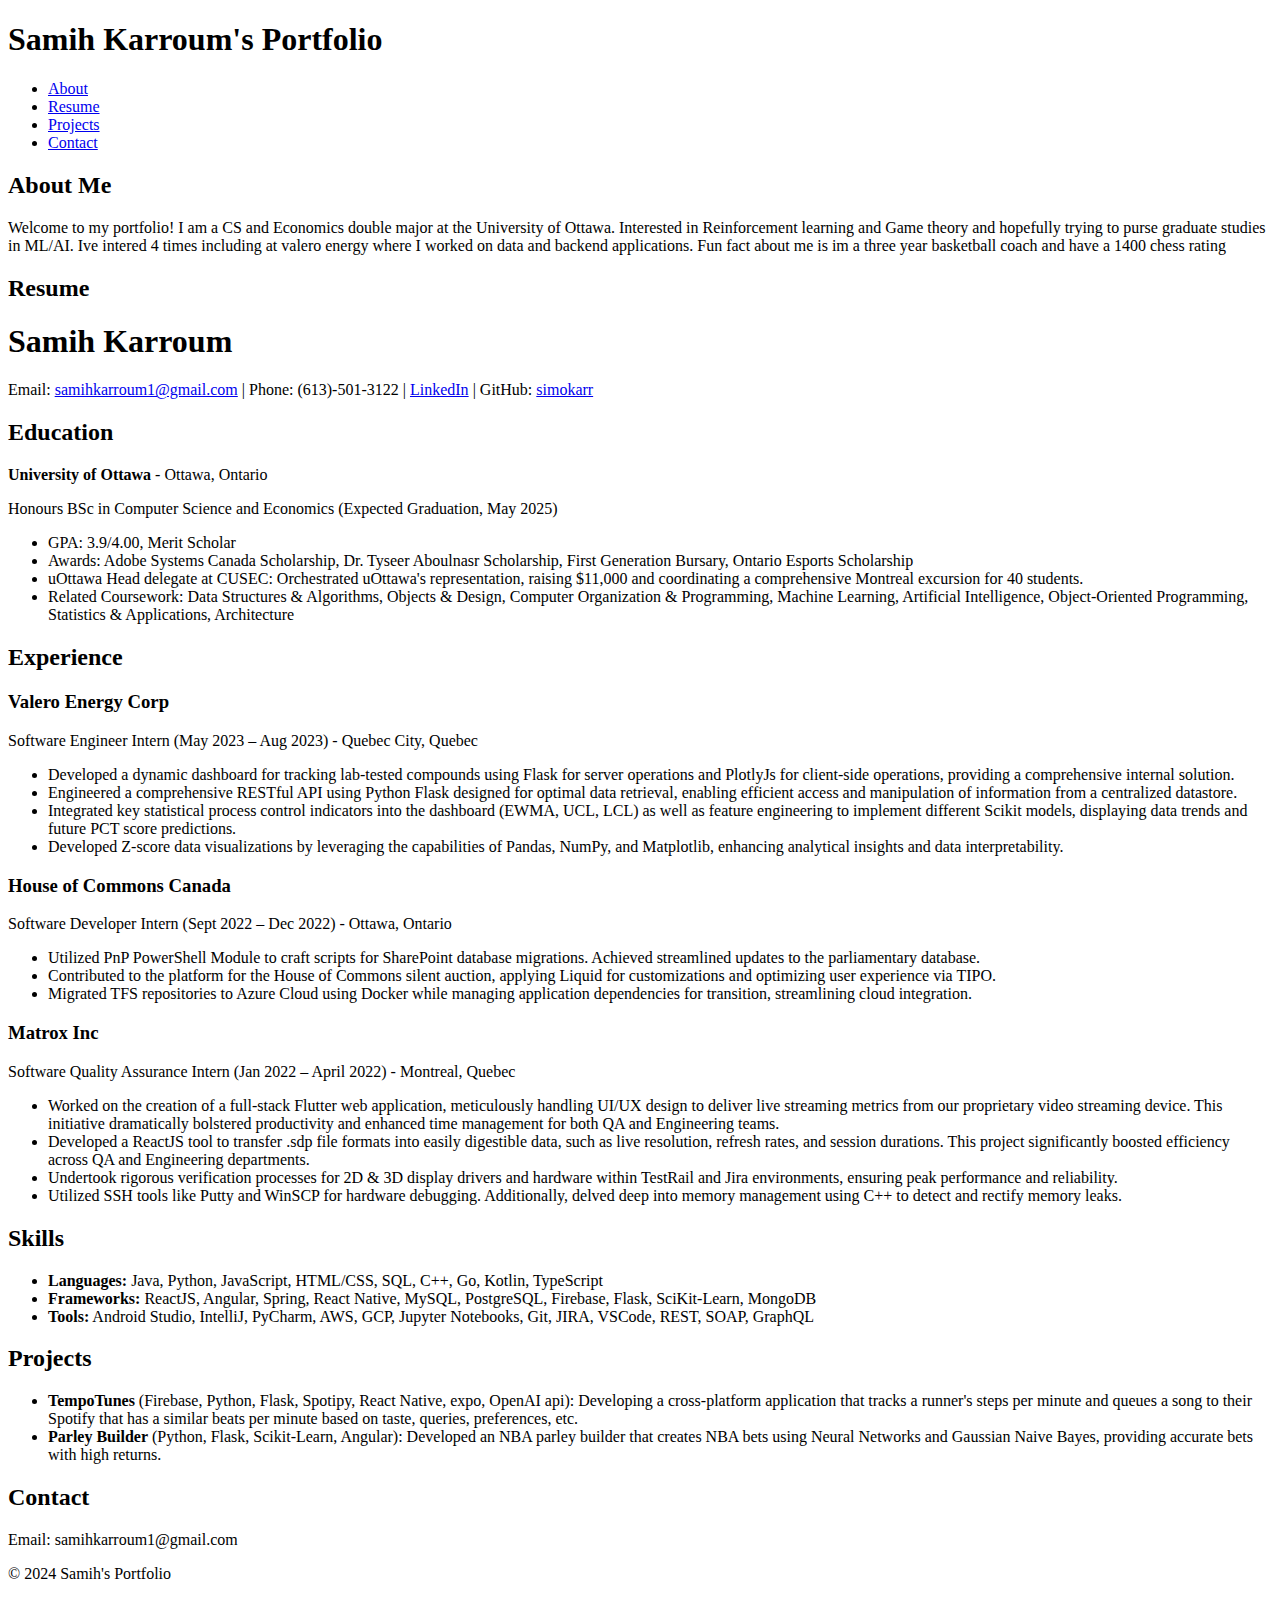
==== A1/public/index.html @ ad06a9eb "pushing html for portfolio" ====
<!DOCTYPE html>
<html lang="en">
<head>
    <meta charset="UTF-8">
    <meta name="viewport" content="width=device-width, initial-scale=1.0">
    <title>Samih's Portfolio</title>
    <link rel="stylesheet" href="css/styles.css">
</head>
<body>
    <header>
        <h1>Samih Karroum's Portfolio</h1>
        <nav>
            <ul>
                <li><a href="#about">About</a></li>
                <li><a href="#resume">Resume</a></li>
                <li><a href="#projects">Projects</a></li>
                <li><a href="#contact">Contact</a></li>
            </ul>
        </nav>
    </header>

    <section id="about">
        <h2>About Me</h2>
        <p>Welcome to my portfolio! I am a CS and Economics double major at the University of Ottawa. Interested in Reinforcement learning and Game theory and hopefully trying to purse graduate studies in ML/AI.  
        Ive intered 4 times including at valero energy where I worked on data and backend applications. Fun fact about me is im a three year basketball coach and have a 1400 chess rating
        </p>
    </section>

    <section id="resume">
        <h2>Resume</h2>
        <div class="resume-container">
            <header>
                <h1>Samih Karroum</h1>
                <p>Email: <a href="mailto:samihkarroum1@gmail.com">samihkarroum1@gmail.com</a> | Phone: (613)-501-3122 | 
                <a href="https://www.linkedin.com/in/samihkarroum" target="_blank">LinkedIn</a> | 
                GitHub: <a href="https://github.com/simokarr" target="_blank">simokarr</a></p>
            </header>

            <section>
                <h2>Education</h2>
                <p><strong>University of Ottawa</strong> - Ottawa, Ontario</p>
                <p>Honours BSc in Computer Science and Economics (Expected Graduation, May 2025)</p>
                <ul>
                    <li>GPA: 3.9/4.00, Merit Scholar</li>
                    <li>Awards: Adobe Systems Canada Scholarship, Dr. Tyseer Aboulnasr Scholarship, First Generation Bursary, Ontario Esports Scholarship</li>
                    <li>uOttawa Head delegate at CUSEC: Orchestrated uOttawa's representation, raising $11,000 and coordinating a comprehensive Montreal excursion for 40 students.</li>
                    <li>Related Coursework: Data Structures & Algorithms, Objects & Design, Computer Organization & Programming, Machine Learning, Artificial Intelligence, Object-Oriented Programming, Statistics & Applications, Architecture</li>
                </ul>
            </section>

            <section>
                <h2>Experience</h2>
                <h3>Valero Energy Corp</h3>
                <p>Software Engineer Intern (May 2023 – Aug 2023) - Quebec City, Quebec</p>
                <ul>
                    <li>Developed a dynamic dashboard for tracking lab-tested compounds using Flask for server operations and PlotlyJs for client-side operations, providing a comprehensive internal solution.</li>
                    <li>Engineered a comprehensive RESTful API using Python Flask designed for optimal data retrieval, enabling efficient access and manipulation of information from a centralized datastore.</li>
                    <li>Integrated key statistical process control indicators into the dashboard (EWMA, UCL, LCL) as well as feature engineering to implement different Scikit models, displaying data trends and future PCT score predictions.</li>
                    <li>Developed Z-score data visualizations by leveraging the capabilities of Pandas, NumPy, and Matplotlib, enhancing analytical insights and data interpretability.</li>
                </ul>
                
                <h3>House of Commons Canada</h3>
                <p>Software Developer Intern (Sept 2022 – Dec 2022) - Ottawa, Ontario</p>
                <ul>
                    <li>Utilized PnP PowerShell Module to craft scripts for SharePoint database migrations. Achieved streamlined updates to the parliamentary database.</li>
                    <li>Contributed to the platform for the House of Commons silent auction, applying Liquid for customizations and optimizing user experience via TIPO.</li>
                    <li>Migrated TFS repositories to Azure Cloud using Docker while managing application dependencies for transition, streamlining cloud integration.</li>
                </ul>

                <h3>Matrox Inc</h3>
                <p>Software Quality Assurance Intern (Jan 2022 – April 2022) - Montreal, Quebec</p>
                <ul>
                    <li>Worked on the creation of a full-stack Flutter web application, meticulously handling UI/UX design to deliver live streaming metrics from our proprietary video streaming device. This initiative dramatically bolstered productivity and enhanced time management for both QA and Engineering teams.</li>
                    <li>Developed a ReactJS tool to transfer .sdp file formats into easily digestible data, such as live resolution, refresh rates, and session durations. This project significantly boosted efficiency across QA and Engineering departments.</li>
                    <li>Undertook rigorous verification processes for 2D & 3D display drivers and hardware within TestRail and Jira environments, ensuring peak performance and reliability.</li>
                    <li>Utilized SSH tools like Putty and WinSCP for hardware debugging. Additionally, delved deep into memory management using C++ to detect and rectify memory leaks.</li>
                </ul>
            </section>


            <section>
                <h2>Skills</h2>
                <ul>
                    <li><strong>Languages:</strong> Java, Python, JavaScript, HTML/CSS, SQL, C++, Go, Kotlin, TypeScript</li>
                    <li><strong>Frameworks:</strong> ReactJS, Angular, Spring, React Native, MySQL, PostgreSQL, Firebase, Flask, SciKit-Learn, MongoDB</li>
                    <li><strong>Tools:</strong> Android Studio, IntelliJ, PyCharm, AWS, GCP, Jupyter Notebooks, Git, JIRA, VSCode, REST, SOAP, GraphQL</li>
                </ul>
            </section>
        </div>
    </section>

    <section>
        <h2>Projects</h2>
        <ul>
            <li><strong>TempoTunes</strong> (Firebase, Python, Flask, Spotipy, React Native, expo, OpenAI api): Developing a cross-platform application that tracks a runner's steps per minute and queues a song to their Spotify that has a similar beats per minute based on taste, queries, preferences, etc.</li>
            <li><strong>Parley Builder</strong> (Python, Flask, Scikit-Learn, Angular): Developed an NBA parley builder that creates NBA bets using Neural Networks and Gaussian Naive Bayes, providing accurate bets with high returns.</li>
        </ul>
    </section>

    <section id="contact">
        <h2>Contact</h2>
        <p>Email: samihkarroum1@gmail.com</p>
    </section>

    <footer>
        <p>&copy; 2024 Samih's Portfolio</p>
    </footer>
</body>
</html>
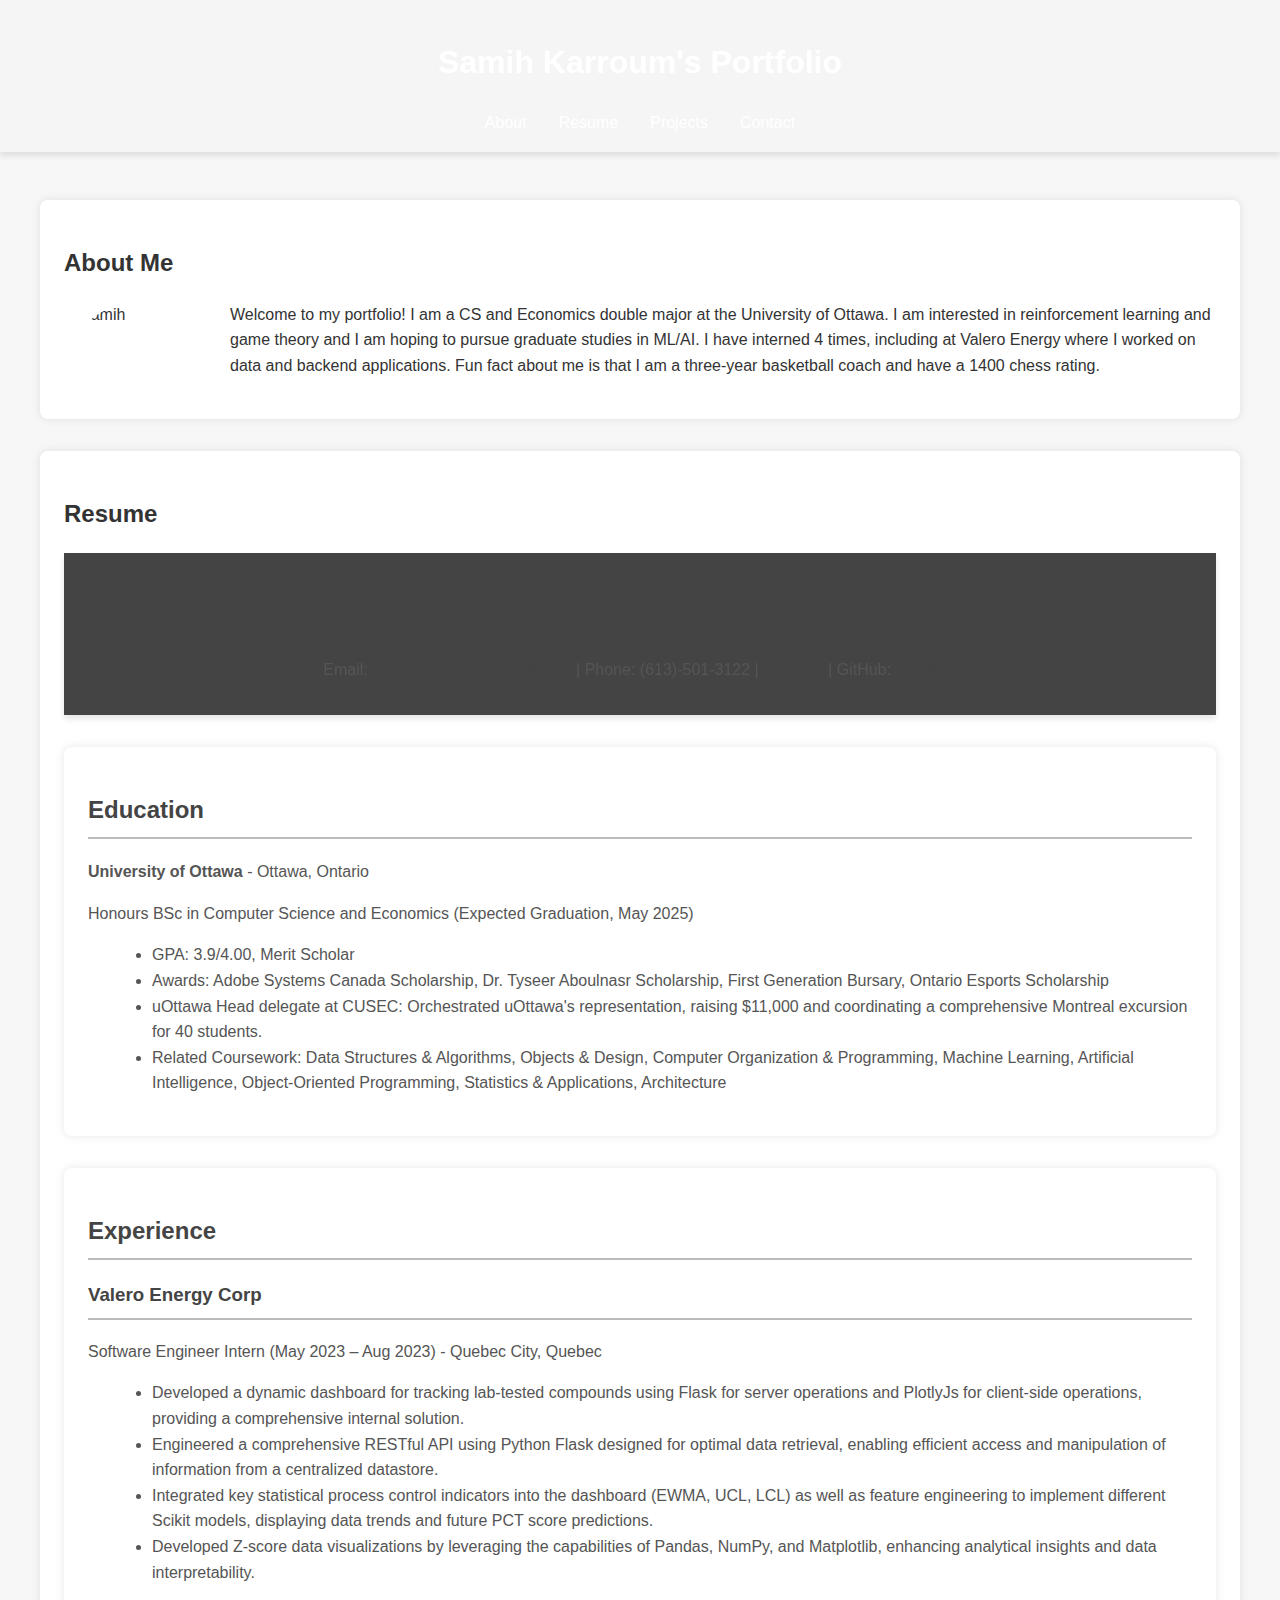
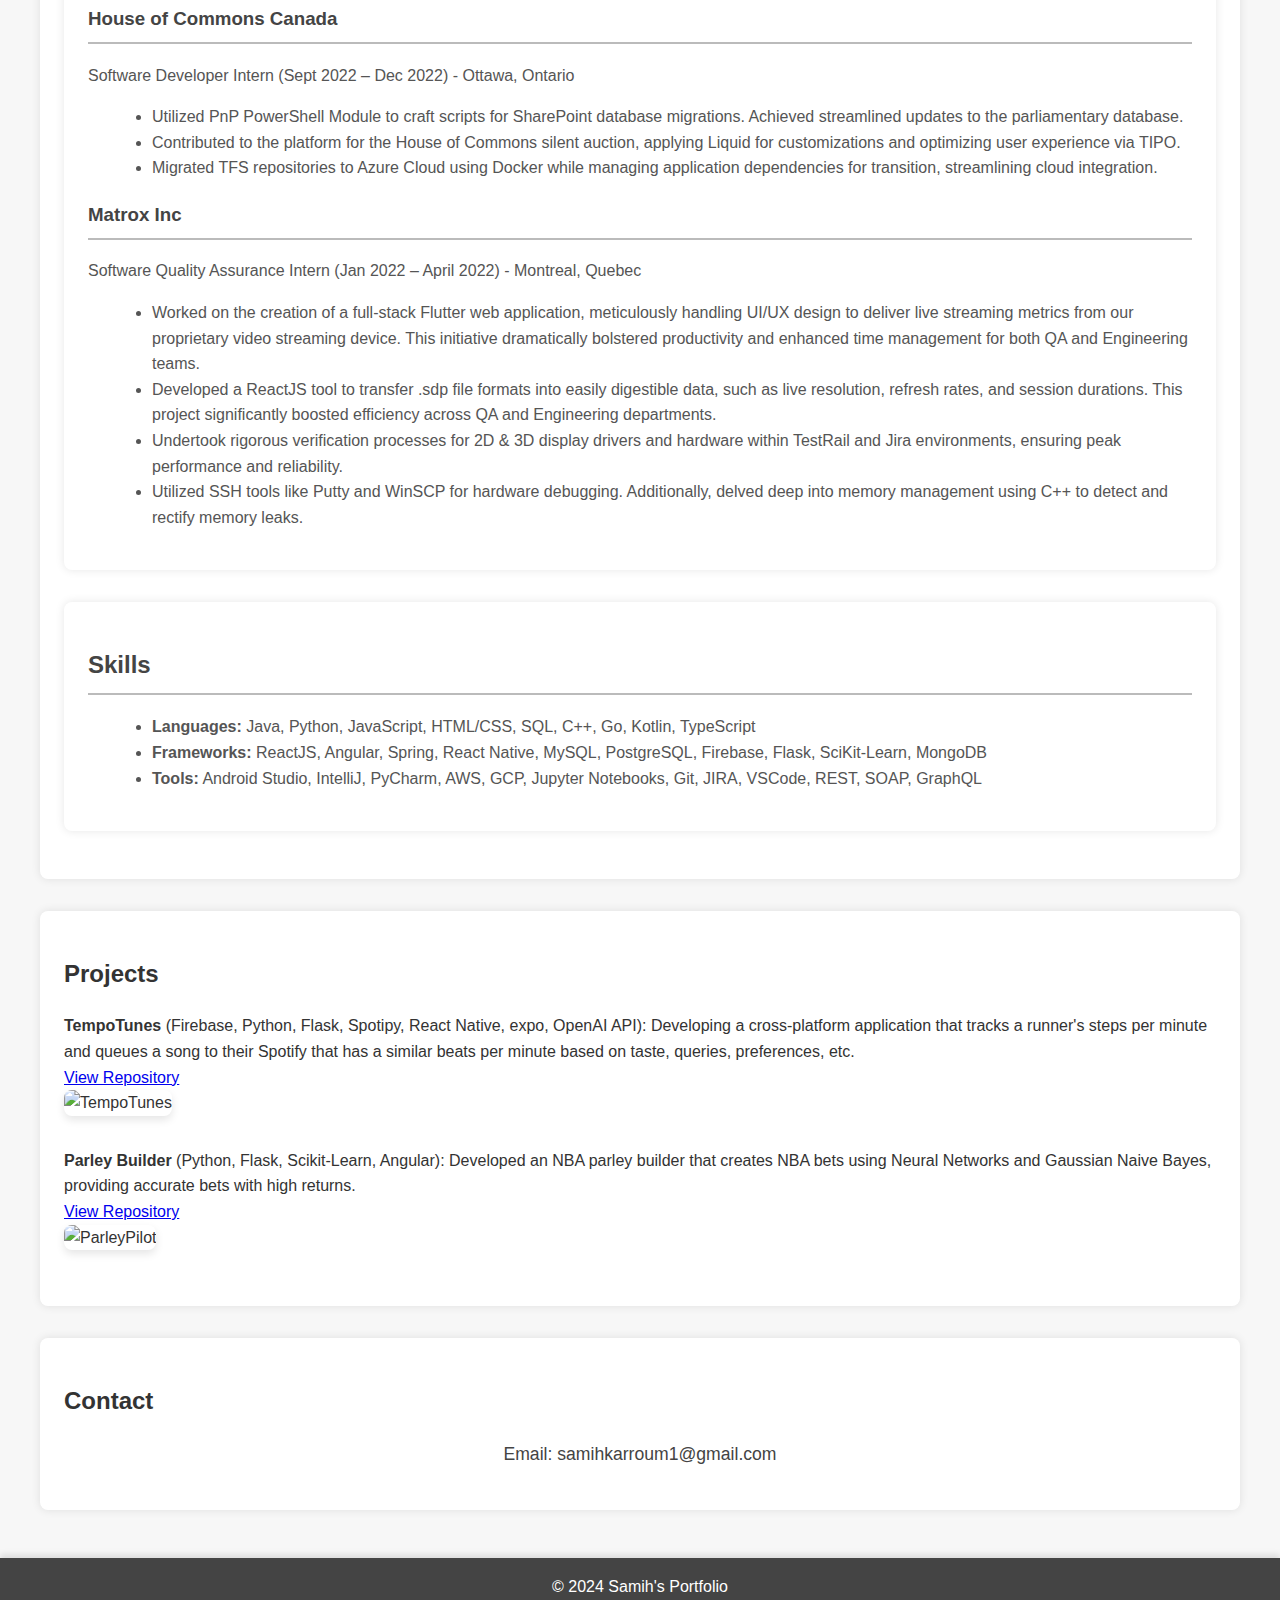
==== commit 9701fe46: "final pushes, everything is ready" ====
--- a/A1/public/index.html
+++ b/A1/public/index.html
@@ -8,7 +8,7 @@
 </head>
 <body>
     <header>
-        <h1>Samih Karroum's Portfolio</h1>
+        <h1 class="header-title">Samih Karroum's Portfolio</h1>
         <nav>
             <ul>
                 <li><a href="#about">About</a></li>
@@ -19,91 +19,103 @@
         </nav>
     </header>
 
-    <section id="about">
-        <h2>About Me</h2>
-        <p>Welcome to my portfolio! I am a CS and Economics double major at the University of Ottawa. Interested in Reinforcement learning and Game theory and hopefully trying to purse graduate studies in ML/AI.  
-        Ive intered 4 times including at valero energy where I worked on data and backend applications. Fun fact about me is im a three year basketball coach and have a 1400 chess rating
-        </p>
-    </section>
+    <main>
+        <section id="about">
+            <h2>About Me</h2>
+            <img class="profile-img" src="C:/Users/samih/projects/csi3x40_labs/A1/public/images/me.jpg" alt="Samih" style="width:150px;height:150px;">
+            <p>Welcome to my portfolio! I am a CS and Economics double major at the University of Ottawa. I am interested in reinforcement learning and game theory and I am hoping to pursue graduate studies in ML/AI. 
+            I have interned 4 times, including at Valero Energy where I worked on data and backend applications. Fun fact about me is that I am a three-year basketball coach and have a 1400 chess rating.
+            </p>
+        </section>
 
-    <section id="resume">
-        <h2>Resume</h2>
-        <div class="resume-container">
-            <header>
-                <h1>Samih Karroum</h1>
-                <p>Email: <a href="mailto:samihkarroum1@gmail.com">samihkarroum1@gmail.com</a> | Phone: (613)-501-3122 | 
-                <a href="https://www.linkedin.com/in/samihkarroum" target="_blank">LinkedIn</a> | 
-                GitHub: <a href="https://github.com/simokarr" target="_blank">simokarr</a></p>
-            </header>
+        <section id="resume">
+            <h2>Resume</h2>
+            <div class="resume-container">
+                <header>
+                    <h1>Samih Karroum</h1>
+                    <p>Email: <a href="mailto:samihkarroum1@gmail.com">samihkarroum1@gmail.com</a> | Phone: (613)-501-3122 | 
+                    <a href="https://www.linkedin.com/in/samihkarroum" target="_blank">LinkedIn</a> | 
+                    GitHub: <a href="https://github.com/simokarr" target="_blank">simokarr</a></p>
+                </header>
 
-            <section>
-                <h2>Education</h2>
-                <p><strong>University of Ottawa</strong> - Ottawa, Ontario</p>
-                <p>Honours BSc in Computer Science and Economics (Expected Graduation, May 2025)</p>
-                <ul>
-                    <li>GPA: 3.9/4.00, Merit Scholar</li>
-                    <li>Awards: Adobe Systems Canada Scholarship, Dr. Tyseer Aboulnasr Scholarship, First Generation Bursary, Ontario Esports Scholarship</li>
-                    <li>uOttawa Head delegate at CUSEC: Orchestrated uOttawa's representation, raising $11,000 and coordinating a comprehensive Montreal excursion for 40 students.</li>
-                    <li>Related Coursework: Data Structures & Algorithms, Objects & Design, Computer Organization & Programming, Machine Learning, Artificial Intelligence, Object-Oriented Programming, Statistics & Applications, Architecture</li>
-                </ul>
-            </section>
+                <section>
+                    <h2>Education</h2>
+                    <p><strong>University of Ottawa</strong> - Ottawa, Ontario</p>
+                    <p>Honours BSc in Computer Science and Economics (Expected Graduation, May 2025)</p>
+                    <ul>
+                        <li>GPA: 3.9/4.00, Merit Scholar</li>
+                        <li>Awards: Adobe Systems Canada Scholarship, Dr. Tyseer Aboulnasr Scholarship, First Generation Bursary, Ontario Esports Scholarship</li>
+                        <li>uOttawa Head delegate at CUSEC: Orchestrated uOttawa's representation, raising $11,000 and coordinating a comprehensive Montreal excursion for 40 students.</li>
+                        <li>Related Coursework: Data Structures & Algorithms, Objects & Design, Computer Organization & Programming, Machine Learning, Artificial Intelligence, Object-Oriented Programming, Statistics & Applications, Architecture</li>
+                    </ul>
+                </section>
 
-            <section>
-                <h2>Experience</h2>
-                <h3>Valero Energy Corp</h3>
-                <p>Software Engineer Intern (May 2023 – Aug 2023) - Quebec City, Quebec</p>
-                <ul>
-                    <li>Developed a dynamic dashboard for tracking lab-tested compounds using Flask for server operations and PlotlyJs for client-side operations, providing a comprehensive internal solution.</li>
-                    <li>Engineered a comprehensive RESTful API using Python Flask designed for optimal data retrieval, enabling efficient access and manipulation of information from a centralized datastore.</li>
-                    <li>Integrated key statistical process control indicators into the dashboard (EWMA, UCL, LCL) as well as feature engineering to implement different Scikit models, displaying data trends and future PCT score predictions.</li>
-                    <li>Developed Z-score data visualizations by leveraging the capabilities of Pandas, NumPy, and Matplotlib, enhancing analytical insights and data interpretability.</li>
-                </ul>
-                
-                <h3>House of Commons Canada</h3>
-                <p>Software Developer Intern (Sept 2022 – Dec 2022) - Ottawa, Ontario</p>
-                <ul>
-                    <li>Utilized PnP PowerShell Module to craft scripts for SharePoint database migrations. Achieved streamlined updates to the parliamentary database.</li>
-                    <li>Contributed to the platform for the House of Commons silent auction, applying Liquid for customizations and optimizing user experience via TIPO.</li>
-                    <li>Migrated TFS repositories to Azure Cloud using Docker while managing application dependencies for transition, streamlining cloud integration.</li>
-                </ul>
+                <section>
+                    <h2>Experience</h2>
+                    <h3>Valero Energy Corp</h3>
+                    <p>Software Engineer Intern (May 2023 – Aug 2023) - Quebec City, Quebec</p>
+                    <ul>
+                        <li>Developed a dynamic dashboard for tracking lab-tested compounds using Flask for server operations and PlotlyJs for client-side operations, providing a comprehensive internal solution.</li>
+                        <li>Engineered a comprehensive RESTful API using Python Flask designed for optimal data retrieval, enabling efficient access and manipulation of information from a centralized datastore.</li>
+                        <li>Integrated key statistical process control indicators into the dashboard (EWMA, UCL, LCL) as well as feature engineering to implement different Scikit models, displaying data trends and future PCT score predictions.</li>
+                        <li>Developed Z-score data visualizations by leveraging the capabilities of Pandas, NumPy, and Matplotlib, enhancing analytical insights and data interpretability.</li>
+                    </ul>
+                    
+                    <h3>House of Commons Canada</h3>
+                    <p>Software Developer Intern (Sept 2022 – Dec 2022) - Ottawa, Ontario</p>
+                    <ul>
+                        <li>Utilized PnP PowerShell Module to craft scripts for SharePoint database migrations. Achieved streamlined updates to the parliamentary database.</li>
+                        <li>Contributed to the platform for the House of Commons silent auction, applying Liquid for customizations and optimizing user experience via TIPO.</li>
+                        <li>Migrated TFS repositories to Azure Cloud using Docker while managing application dependencies for transition, streamlining cloud integration.</li>
+                    </ul>
 
-                <h3>Matrox Inc</h3>
-                <p>Software Quality Assurance Intern (Jan 2022 – April 2022) - Montreal, Quebec</p>
-                <ul>
-                    <li>Worked on the creation of a full-stack Flutter web application, meticulously handling UI/UX design to deliver live streaming metrics from our proprietary video streaming device. This initiative dramatically bolstered productivity and enhanced time management for both QA and Engineering teams.</li>
-                    <li>Developed a ReactJS tool to transfer .sdp file formats into easily digestible data, such as live resolution, refresh rates, and session durations. This project significantly boosted efficiency across QA and Engineering departments.</li>
-                    <li>Undertook rigorous verification processes for 2D & 3D display drivers and hardware within TestRail and Jira environments, ensuring peak performance and reliability.</li>
-                    <li>Utilized SSH tools like Putty and WinSCP for hardware debugging. Additionally, delved deep into memory management using C++ to detect and rectify memory leaks.</li>
-                </ul>
-            </section>
+                    <h3>Matrox Inc</h3>
+                    <p>Software Quality Assurance Intern (Jan 2022 – April 2022) - Montreal, Quebec</p>
+                    <ul>
+                        <li>Worked on the creation of a full-stack Flutter web application, meticulously handling UI/UX design to deliver live streaming metrics from our proprietary video streaming device. This initiative dramatically bolstered productivity and enhanced time management for both QA and Engineering teams.</li>
+                        <li>Developed a ReactJS tool to transfer .sdp file formats into easily digestible data, such as live resolution, refresh rates, and session durations. This project significantly boosted efficiency across QA and Engineering departments.</li>
+                        <li>Undertook rigorous verification processes for 2D & 3D display drivers and hardware within TestRail and Jira environments, ensuring peak performance and reliability.</li>
+                        <li>Utilized SSH tools like Putty and WinSCP for hardware debugging. Additionally, delved deep into memory management using C++ to detect and rectify memory leaks.</li>
+                    </ul>
+                </section>
 
+                <section>
+                    <h2>Skills</h2>
+                    <ul>
+                        <li><strong>Languages:</strong> Java, Python, JavaScript, HTML/CSS, SQL, C++, Go, Kotlin, TypeScript</li>
+                        <li><strong>Frameworks:</strong> ReactJS, Angular, Spring, React Native, MySQL, PostgreSQL, Firebase, Flask, SciKit-Learn, MongoDB</li>
+                        <li><strong>Tools:</strong> Android Studio, IntelliJ, PyCharm, AWS, GCP, Jupyter Notebooks, Git, JIRA, VSCode, REST, SOAP, GraphQL</li>
+                    </ul>
+                </section>
+            </div>
+        </section>
 
-            <section>
-                <h2>Skills</h2>
-                <ul>
-                    <li><strong>Languages:</strong> Java, Python, JavaScript, HTML/CSS, SQL, C++, Go, Kotlin, TypeScript</li>
-                    <li><strong>Frameworks:</strong> ReactJS, Angular, Spring, React Native, MySQL, PostgreSQL, Firebase, Flask, SciKit-Learn, MongoDB</li>
-                    <li><strong>Tools:</strong> Android Studio, IntelliJ, PyCharm, AWS, GCP, Jupyter Notebooks, Git, JIRA, VSCode, REST, SOAP, GraphQL</li>
-                </ul>
-            </section>
-        </div>
-    </section>
+        <section id="projects">
+            <h2>Projects</h2>
+            <ul>
+                <li><strong>TempoTunes</strong> (Firebase, Python, Flask, Spotipy, React Native, expo, OpenAI API): Developing a cross-platform application that tracks a runner's steps per minute and queues a song to their Spotify that has a similar beats per minute based on taste, queries, preferences, etc.
+                    <br>
+                    <a href="https://github.com/simokarr/tempotunestwo" target="_blank">View Repository</a>
+                    <br>
+                    <img class="project-img" src="C:/Users/samih/projects/csi3x40_labs/A1/public/images/Screenshot 2024-06-02 183519.png" alt="TempoTunes">
+                </li>
+                <li><strong>Parley Builder</strong> (Python, Flask, Scikit-Learn, Angular): Developed an NBA parley builder that creates NBA bets using Neural Networks and Gaussian Naive Bayes, providing accurate bets with high returns.
+                    <br>
+                    <a href="https://github.com/simokarr/ParleyPilot" target="_blank">View Repository</a>
+                    <br>
+                    <img class="project-img" src="C:/Users/samih/projects/csi3x40_labs/A1/public/images/Screenshot 2024-06-02 193831.png" alt="ParleyPilot">
+                </li>
+            </ul>
+        </section>
 
-    <section>
-        <h2>Projects</h2>
-        <ul>
-            <li><strong>TempoTunes</strong> (Firebase, Python, Flask, Spotipy, React Native, expo, OpenAI api): Developing a cross-platform application that tracks a runner's steps per minute and queues a song to their Spotify that has a similar beats per minute based on taste, queries, preferences, etc.</li>
-            <li><strong>Parley Builder</strong> (Python, Flask, Scikit-Learn, Angular): Developed an NBA parley builder that creates NBA bets using Neural Networks and Gaussian Naive Bayes, providing accurate bets with high returns.</li>
-        </ul>
-    </section>
-
-    <section id="contact">
-        <h2>Contact</h2>
-        <p>Email: samihkarroum1@gmail.com</p>
-    </section>
+        <section id="contact">
+            <h2>Contact</h2>
+            <p>Email: samihkarroum1@gmail.com</p>
+        </section>
+    </main>
 
     <footer>
         <p>&copy; 2024 Samih's Portfolio</p>
     </footer>
 </body>
-</html>+</html>
--- a/A1/public/css/styles.css
+++ b/A1/public/css/styles.css
@@ -0,0 +1,202 @@
+/* Basic Styles */
+body {
+    font-family: Arial, sans-serif;
+    line-height: 1.6;
+    margin: 0;
+    padding: 0;
+    background-color: #f7f7f7;
+    color: #333;
+}
+
+/* Header */
+header {
+    background: #444;
+    color: #fff;
+    padding: 1rem 0;
+    text-align: center;
+    position: sticky;
+    top: 0;
+    z-index: 1000;
+    box-shadow: 0 4px 6px rgba(0, 0, 0, 0.1);
+    transition: all 0.3s ease-in-out;
+}
+header-title {
+    color: #ffffff;
+
+}
+header:hover {
+    background: #f5f5f5;
+}
+
+header h1,
+header p,
+header a {
+    color: #fff; /* Change this to your desired color */
+}
+
+header nav ul {
+    list-style: none;
+    padding: 0;
+    display: flex;
+    justify-content: center;
+    margin: 0;
+}
+
+header nav ul li {
+    margin: 0 1rem;
+}
+
+header nav ul li a {
+    color: #fff;
+    text-decoration: none;
+    font-size: 1rem;
+    transition: color 0.3s ease-in-out;
+}
+
+header nav ul li a:hover {
+    color: #bbb;
+}
+
+/* Main Content */
+main {
+    max-width: 1200px;
+    margin: auto;
+    padding: 1rem;
+}
+
+/* Section Styles */
+section {
+    margin: 2rem 0;
+    padding: 1.5rem;
+    background: #fff;
+    box-shadow: 0 0 10px rgba(0, 0, 0, 0.1);
+    border-radius: 8px;
+    transition: transform 0.3s ease-in-out;
+}
+
+section:hover {
+    transform: scale(1.02);
+}
+
+.profile-img {
+    float: left;
+    margin-right: 1rem;
+    border-radius: 50%;
+}
+
+.resume-container header h1 {
+    text-align: center;
+    color: #444;
+    margin-bottom: 0.5rem;
+}
+
+.resume-container section {
+    margin-bottom: 1.5rem;
+}
+
+.resume-container h2, .resume-container h3 {
+    color: #444;
+    border-bottom: 2px solid #bbb;
+    padding-bottom: 0.5rem;
+}
+
+.resume-container p, .resume-container ul {
+    color: #555;
+}
+
+.resume-container ul {
+    list-style: disc;
+    margin-left: 1.5rem;
+}
+
+.resume-container a {
+    color: #444;
+    text-decoration: none;
+    transition: color 0.3s ease-in-out;
+}
+
+.resume-container a:hover {
+    color: #000;
+}
+
+/* Projects Section */
+#projects ul {
+    padding: 0;
+}
+
+#projects li {
+    list-style: none;
+    margin-bottom: 2rem;
+}
+
+.project-img {
+    max-width: 100%;
+    border-radius: 8px;
+    box-shadow: 0 4px 8px rgba(0, 0, 0, 0.1);
+    transition: transform 0.3s ease-in-out;
+}
+
+.project-img:hover {
+    transform: scale(1.05);
+}
+
+/* Contact Section */
+#contact p {
+    font-size: 1.1rem;
+    color: #444;
+    text-align: center;
+}
+
+/* Footer */
+footer {
+    text-align: center;
+    padding: 1rem 0;
+    background: #444;
+    color: #fff;
+    position: relative;
+    bottom: 0;
+    width: 100%;
+    box-shadow: 0 -4px 6px rgba(0, 0, 0, 0.1);
+}
+
+footer p {
+    margin: 0;
+}
+
+/* Smooth Scrolling */
+html {
+    scroll-behavior: smooth;
+}
+
+/* Keyframe Animations */
+@keyframes fadeIn {
+    from {
+        opacity: 0;
+    }
+    to {
+        opacity: 1;
+    }
+}
+
+body {
+    animation: fadeIn 1s ease-in-out;
+}
+
+/* Media Queries */
+@media (max-width: 768px) {
+    header nav ul {
+        flex-direction: column;
+    }
+
+    header nav ul li {
+        margin: 0.5rem 0;
+    }
+
+    section {
+        padding: 1rem;
+    }
+
+    .resume-container {
+        padding: 1rem;
+    }
+}
